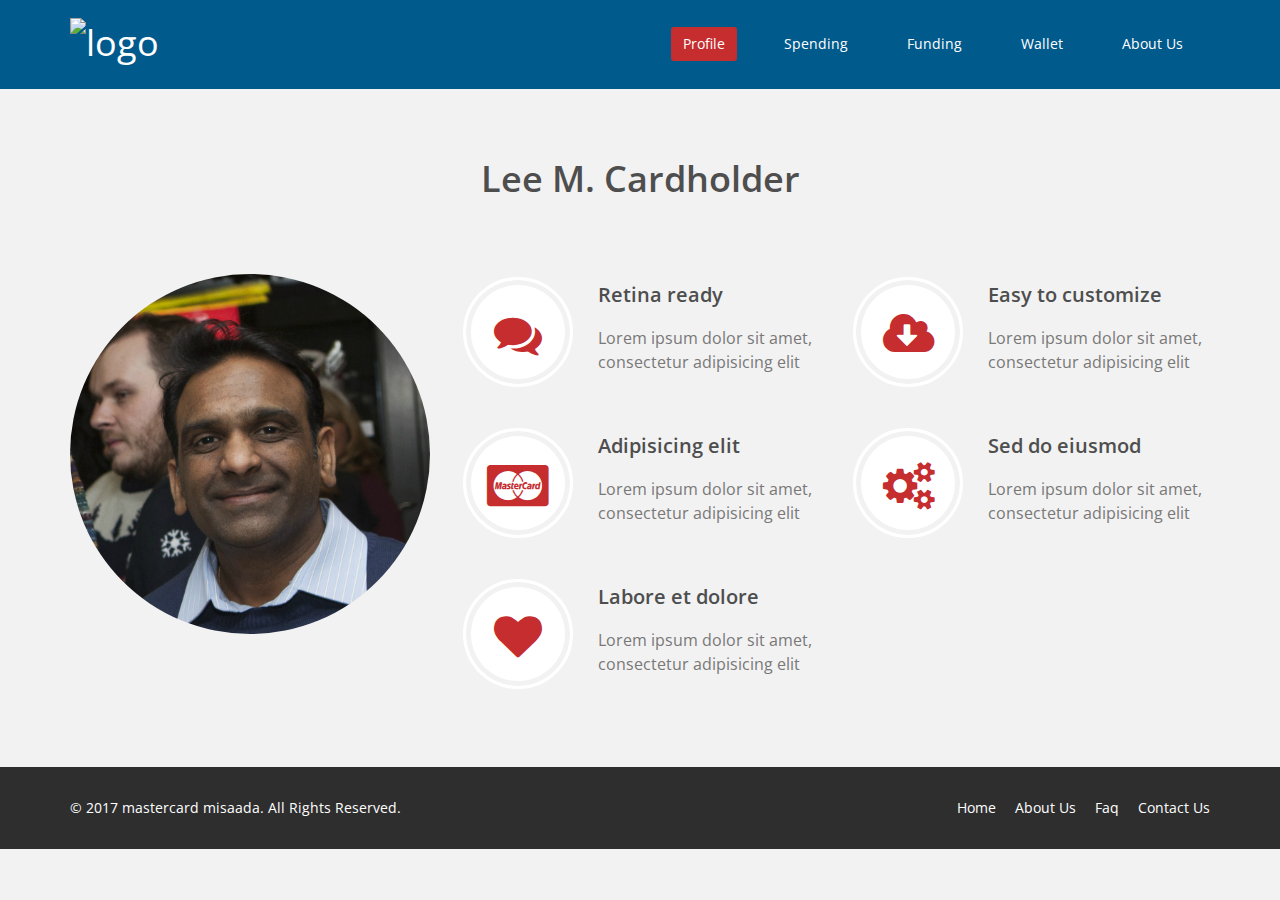
==== index.html @ 2e9e8d54 "first commit" ====
<!DOCTYPE html>
<html lang="en">
<head>
    <meta charset="utf-8">
    <meta name="viewport" content="width=device-width, initial-scale=1.0">
    <meta name="description" content="">
    <meta name="author" content="">
    <title>Home | misaada</title>
	
	<!-- core CSS -->
    <link href="css/bootstrap.min.css" rel="stylesheet">
    <link href="css/font-awesome.min.css" rel="stylesheet">
    <link href="css/animate.min.css" rel="stylesheet">
    <link href="css/prettyPhoto.css" rel="stylesheet">
    <link href="css/main.css" rel="stylesheet">
    <link href="css/responsive.css" rel="stylesheet">
    <!--[if lt IE 9]>
    <script src="js/html5shiv.js"></script>
    <script src="js/respond.min.js"></script>
    <![endif]-->       
    <link rel="shortcut icon" href="images/ico/favicon.ico">
    <link rel="apple-touch-icon-precomposed" sizes="144x144" href="images/ico/apple-touch-icon-144-precomposed.png">
    <link rel="apple-touch-icon-precomposed" sizes="114x114" href="images/ico/apple-touch-icon-114-precomposed.png">
    <link rel="apple-touch-icon-precomposed" sizes="72x72" href="images/ico/apple-touch-icon-72-precomposed.png">
    <link rel="apple-touch-icon-precomposed" href="images/ico/apple-touch-icon-57-precomposed.png">
</head><!--/head-->

<body class="homepage">

    <header id="header">
        <nav class="navbar navbar-inverse" role="banner">
            <div class="container">
                <div class="navbar-header">
                    <button type="button" class="navbar-toggle" data-toggle="collapse" data-target=".navbar-collapse">
                        <span class="sr-only">Toggle navigation</span>
                        <span class="icon-bar"></span>
                        <span class="icon-bar"></span>
                        <span class="icon-bar"></span>
                    </button>
                    <a class="navbar-brand" href="index.html"><img src="images/logo.png" alt="logo"></a>
                </div>
                
                <div class="collapse navbar-collapse navbar-right">
                    <ul class="nav navbar-nav">
                        <li class="active"><a href="index.html">Profile</a></li>
                        <li><a href="spending.html">Spending</a></li> 
                        <li><a href="funding.html">Funding</a></li>
                        <li><a href="wallet.html">Wallet</a></li>
                        <li><a href="about-us.html">About Us</a></li>                        
                    </ul>
                </div>
            </div><!--/.container-->
        </nav><!--/nav-->
    </header><!--/header-->


    <section id="feature" >
        <div class="container">
           <div class="center wow fadeInDown">
                <h2>Lee M. Cardholder</h2>
            </div>

            <div class="row">
                <div class="features">
                    <div class="col-md-4 col-sm-6 wow fadeInDown" data-wow-duration="1000ms" data-wow-delay="600ms">
                        <div class="feature-wrap">
                            <img class="img-responsive img-circle" src="images/profile.jpg" alt="">
                        </div>
                    </div><!--/.col-md-4-->

                    <div class="col-md-4 col-sm-6 wow fadeInDown" data-wow-duration="1000ms" data-wow-delay="600ms">
                        <div class="feature-wrap">
                            <i class="fa fa-comments"></i>
                            <h2>Retina ready</h2>
                            <h3>Lorem ipsum dolor sit amet, consectetur adipisicing elit</h3>
                        </div>
                    </div><!--/.col-md-4-->

                    <div class="col-md-4 col-sm-6 wow fadeInDown" data-wow-duration="1000ms" data-wow-delay="600ms">
                        <div class="feature-wrap">
                            <i class="fa fa-cloud-download"></i>
                            <h2>Easy to customize</h2>
                            <h3>Lorem ipsum dolor sit amet, consectetur adipisicing elit</h3>
                        </div>
                    </div><!--/.col-md-4-->
                
                    <div class="col-md-4 col-sm-6 wow fadeInDown" data-wow-duration="1000ms" data-wow-delay="600ms">
                        <div class="feature-wrap">
                            <i class="fa fa-cc-mastercard"></i>
                            <h2>Adipisicing elit</h2>
                            <h3>Lorem ipsum dolor sit amet, consectetur adipisicing elit</h3>
                        </div>
                    </div><!--/.col-md-4-->

                    <div class="col-md-4 col-sm-6 wow fadeInDown" data-wow-duration="1000ms" data-wow-delay="600ms">
                        <div class="feature-wrap">
                            <i class="fa fa-cogs"></i>
                            <h2>Sed do eiusmod</h2>
                            <h3>Lorem ipsum dolor sit amet, consectetur adipisicing elit</h3>
                        </div>
                    </div><!--/.col-md-4-->

                    <div class="col-md-4 col-sm-6 wow fadeInDown" data-wow-duration="1000ms" data-wow-delay="600ms">
                        <div class="feature-wrap">
                            <i class="fa fa-heart"></i>
                            <h2>Labore et dolore</h2>
                            <h3>Lorem ipsum dolor sit amet, consectetur adipisicing elit</h3>
                        </div>
                    </div><!--/.col-md-4-->
                </div><!--/.services-->
            </div><!--/.row-->    
        </div><!--/.container-->
    </section><!--/#feature-->


    <footer id="footer" class="midnight-blue">
        <div class="container">
            <div class="row">
                <div class="col-sm-6">
                    &copy; 2017 <a target="_blank" href="index.html" title="Free Twitter Bootstrap WordPress Themes and HTML templates">mastercard misaada</a>. All Rights Reserved.
                </div>
                <div class="col-sm-6">
                    <ul class="pull-right">
                        <li><a href="#">Home</a></li>
                        <li><a href="#">About Us</a></li>
                        <li><a href="#">Faq</a></li>
                        <li><a href="#">Contact Us</a></li>
                    </ul>
                </div>
            </div>
        </div>
    </footer><!--/#footer-->

    <script src="js/jquery.js"></script>
    <script src="js/bootstrap.min.js"></script>
    <script src="js/jquery.prettyPhoto.js"></script>
    <script src="js/jquery.isotope.min.js"></script>
    <script src="js/main.js"></script>
    <script src="js/wow.min.js"></script>
</body>
</html>
---- css/prettyPhoto.css ----
div.pp_default .pp_top,div.pp_default .pp_top .pp_middle,div.pp_default .pp_top .pp_left,div.pp_default .pp_top .pp_right,div.pp_default .pp_bottom,div.pp_default .pp_bottom .pp_left,div.pp_default .pp_bottom .pp_middle,div.pp_default .pp_bottom .pp_right{height:13px}
div.pp_default .pp_top .pp_left{background:url(../images/prettyPhoto/default/sprite.png) -78px -93px no-repeat}
div.pp_default .pp_top .pp_middle{background:url(../images/prettyPhoto/default/sprite_x.png) top left repeat-x}
div.pp_default .pp_top .pp_right{background:url(../images/prettyPhoto/default/sprite.png) -112px -93px no-repeat}
div.pp_default .pp_content .ppt{color:#f8f8f8}
div.pp_default .pp_content_container .pp_left{background:url(../images/prettyPhoto/default/sprite_y.png) -7px 0 repeat-y;padding-left:13px}
div.pp_default .pp_content_container .pp_right{background:url(../images/prettyPhoto/default/sprite_y.png) top right repeat-y;padding-right:13px}
div.pp_default .pp_next:hover{background:url(../images/prettyPhoto/default/sprite_next.png) center right no-repeat;cursor:pointer}
div.pp_default .pp_previous:hover{background:url(../images/prettyPhoto/default/sprite_prev.png) center left no-repeat;cursor:pointer}
div.pp_default .pp_expand{background:url(../images/prettyPhoto/default/sprite.png) 0 -29px no-repeat;cursor:pointer;width:28px;height:28px}
div.pp_default .pp_expand:hover{background:url(../images/prettyPhoto/default/sprite.png) 0 -56px no-repeat;cursor:pointer}
div.pp_default .pp_contract{background:url(../images/prettyPhoto/default/sprite.png) 0 -84px no-repeat;cursor:pointer;width:28px;height:28px}
div.pp_default .pp_contract:hover{background:url(../images/prettyPhoto/default/sprite.png) 0 -113px no-repeat;cursor:pointer}
div.pp_default .pp_close{width:30px;height:30px;background:url(../images/prettyPhoto/default/sprite.png) 2px 1px no-repeat;cursor:pointer}
div.pp_default .pp_gallery ul li a{background:url(../images/prettyPhoto/default/default_thumb.png) center center #f8f8f8;border:1px solid #aaa}
div.pp_default .pp_social{margin-top:7px}
div.pp_default .pp_gallery a.pp_arrow_previous,div.pp_default .pp_gallery a.pp_arrow_next{position:static;left:auto}
div.pp_default .pp_nav .pp_play,div.pp_default .pp_nav .pp_pause{background:url(../images/prettyPhoto/default/sprite.png) -51px 1px no-repeat;height:30px;width:30px}
div.pp_default .pp_nav .pp_pause{background-position:-51px -29px}
div.pp_default a.pp_arrow_previous,div.pp_default a.pp_arrow_next{background:url(../images/prettyPhoto/default/sprite.png) -31px -3px no-repeat;height:20px;width:20px;margin:4px 0 0}
div.pp_default a.pp_arrow_next{left:52px;background-position:-82px -3px}
div.pp_default .pp_content_container .pp_details{margin-top:5px}
div.pp_default .pp_nav{clear:none;height:30px;width:110px;position:relative}
div.pp_default .pp_nav .currentTextHolder{font-family:Georgia;font-style:italic;color:#999;font-size:11px;left:75px;line-height:25px;position:absolute;top:2px;margin:0;padding:0 0 0 10px}
div.pp_default .pp_close:hover,div.pp_default .pp_nav .pp_play:hover,div.pp_default .pp_nav .pp_pause:hover,div.pp_default .pp_arrow_next:hover,div.pp_default .pp_arrow_previous:hover{opacity:0.7}
div.pp_default .pp_description{font-size:11px;font-weight:700;line-height:14px;margin:5px 50px 5px 0}
div.pp_default .pp_bottom .pp_left{background:url(../images/prettyPhoto/default/sprite.png) -78px -127px no-repeat}
div.pp_default .pp_bottom .pp_middle{background:url(../images/prettyPhoto/default/sprite_x.png) bottom left repeat-x}
div.pp_default .pp_bottom .pp_right{background:url(../images/prettyPhoto/default/sprite.png) -112px -127px no-repeat}
div.pp_default .pp_loaderIcon{background:url(../images/prettyPhoto/default/loader.gif) center center no-repeat}
div.light_rounded .pp_top .pp_left{background:url(../images/prettyPhoto/light_rounded/sprite.png) -88px -53px no-repeat}
div.light_rounded .pp_top .pp_right{background:url(../images/prettyPhoto/light_rounded/sprite.png) -110px -53px no-repeat}
div.light_rounded .pp_next:hover{background:url(../images/prettyPhoto/light_rounded/btnNext.png) center right no-repeat;cursor:pointer}
div.light_rounded .pp_previous:hover{background:url(../images/prettyPhoto/light_rounded/btnPrevious.png) center left no-repeat;cursor:pointer}
div.light_rounded .pp_expand{background:url(../images/prettyPhoto/light_rounded/sprite.png) -31px -26px no-repeat;cursor:pointer}
div.light_rounded .pp_expand:hover{background:url(../images/prettyPhoto/light_rounded/sprite.png) -31px -47px no-repeat;cursor:pointer}
div.light_rounded .pp_contract{background:url(../images/prettyPhoto/light_rounded/sprite.png) 0 -26px no-repeat;cursor:pointer}
div.light_rounded .pp_contract:hover{background:url(../images/prettyPhoto/light_rounded/sprite.png) 0 -47px no-repeat;cursor:pointer}
div.light_rounded .pp_close{width:75px;height:22px;background:url(../images/prettyPhoto/light_rounded/sprite.png) -1px -1px no-repeat;cursor:pointer}
div.light_rounded .pp_nav .pp_play{background:url(../images/prettyPhoto/light_rounded/sprite.png) -1px -100px no-repeat;height:15px;width:14px}
div.light_rounded .pp_nav .pp_pause{background:url(../images/prettyPhoto/light_rounded/sprite.png) -24px -100px no-repeat;height:15px;width:14px}
div.light_rounded .pp_arrow_previous{background:url(../images/prettyPhoto/light_rounded/sprite.png) 0 -71px no-repeat}
div.light_rounded .pp_arrow_next{background:url(../images/prettyPhoto/light_rounded/sprite.png) -22px -71px no-repeat}
div.light_rounded .pp_bottom .pp_left{background:url(../images/prettyPhoto/light_rounded/sprite.png) -88px -80px no-repeat}
div.light_rounded .pp_bottom .pp_right{background:url(../images/prettyPhoto/light_rounded/sprite.png) -110px -80px no-repeat}
div.dark_rounded .pp_top .pp_left{background:url(../images/prettyPhoto/dark_rounded/sprite.png) -88px -53px no-repeat}
div.dark_rounded .pp_top .pp_right{background:url(../images/prettyPhoto/dark_rounded/sprite.png) -110px -53px no-repeat}
div.dark_rounded .pp_content_container .pp_left{background:url(../images/prettyPhoto/dark_rounded/contentPattern.png) top left repeat-y}
div.dark_rounded .pp_content_container .pp_right{background:url(../images/prettyPhoto/dark_rounded/contentPattern.png) top right repeat-y}
div.dark_rounded .pp_next:hover{background:url(../images/prettyPhoto/dark_rounded/btnNext.png) center right no-repeat;cursor:pointer}
div.dark_rounded .pp_previous:hover{background:url(../images/prettyPhoto/dark_rounded/btnPrevious.png) center left no-repeat;cursor:pointer}
div.dark_rounded .pp_expand{background:url(../images/prettyPhoto/dark_rounded/sprite.png) -31px -26px no-repeat;cursor:pointer}
div.dark_rounded .pp_expand:hover{background:url(../images/prettyPhoto/dark_rounded/sprite.png) -31px -47px no-repeat;cursor:pointer}
div.dark_rounded .pp_contract{background:url(../images/prettyPhoto/dark_rounded/sprite.png) 0 -26px no-repeat;cursor:pointer}
div.dark_rounded .pp_contract:hover{background:url(../images/prettyPhoto/dark_rounded/sprite.png) 0 -47px no-repeat;cursor:pointer}
div.dark_rounded .pp_close{width:75px;height:22px;background:url(../images/prettyPhoto/dark_rounded/sprite.png) -1px -1px no-repeat;cursor:pointer}
div.dark_rounded .pp_description{margin-right:85px;color:#fff}
div.dark_rounded .pp_nav .pp_play{background:url(../images/prettyPhoto/dark_rounded/sprite.png) -1px -100px no-repeat;height:15px;width:14px}
div.dark_rounded .pp_nav .pp_pause{background:url(../images/prettyPhoto/dark_rounded/sprite.png) -24px -100px no-repeat;height:15px;width:14px}
div.dark_rounded .pp_arrow_previous{background:url(../images/prettyPhoto/dark_rounded/sprite.png) 0 -71px no-repeat}
div.dark_rounded .pp_arrow_next{background:url(../images/prettyPhoto/dark_rounded/sprite.png) -22px -71px no-repeat}
div.dark_rounded .pp_bottom .pp_left{background:url(../images/prettyPhoto/dark_rounded/sprite.png) -88px -80px no-repeat}
div.dark_rounded .pp_bottom .pp_right{background:url(../images/prettyPhoto/dark_rounded/sprite.png) -110px -80px no-repeat}
div.dark_rounded .pp_loaderIcon{background:url(../images/prettyPhoto/dark_rounded/loader.gif) center center no-repeat}
div.dark_square .pp_left,div.dark_square .pp_middle,div.dark_square .pp_right,div.dark_square .pp_content{background:#000}
div.dark_square .pp_description{color:#fff;margin:0 85px 0 0}
div.dark_square .pp_loaderIcon{background:url(../images/prettyPhoto/dark_square/loader.gif) center center no-repeat}
div.dark_square .pp_expand{background:url(../images/prettyPhoto/dark_square/sprite.png) -31px -26px no-repeat;cursor:pointer}
div.dark_square .pp_expand:hover{background:url(../images/prettyPhoto/dark_square/sprite.png) -31px -47px no-repeat;cursor:pointer}
div.dark_square .pp_contract{background:url(../images/prettyPhoto/dark_square/sprite.png) 0 -26px no-repeat;cursor:pointer}
div.dark_square .pp_contract:hover{background:url(../images/prettyPhoto/dark_square/sprite.png) 0 -47px no-repeat;cursor:pointer}
div.dark_square .pp_close{width:75px;height:22px;background:url(../images/prettyPhoto/dark_square/sprite.png) -1px -1px no-repeat;cursor:pointer}
div.dark_square .pp_nav{clear:none}
div.dark_square .pp_nav .pp_play{background:url(../images/prettyPhoto/dark_square/sprite.png) -1px -100px no-repeat;height:15px;width:14px}
div.dark_square .pp_nav .pp_pause{background:url(../images/prettyPhoto/dark_square/sprite.png) -24px -100px no-repeat;height:15px;width:14px}
div.dark_square .pp_arrow_previous{background:url(../images/prettyPhoto/dark_square/sprite.png) 0 -71px no-repeat}
div.dark_square .pp_arrow_next{background:url(../images/prettyPhoto/dark_square/sprite.png) -22px -71px no-repeat}
div.dark_square .pp_next:hover{background:url(../images/prettyPhoto/dark_square/btnNext.png) center right no-repeat;cursor:pointer}
div.dark_square .pp_previous:hover{background:url(../images/prettyPhoto/dark_square/btnPrevious.png) center left no-repeat;cursor:pointer}
div.light_square .pp_expand{background:url(../images/prettyPhoto/light_square/sprite.png) -31px -26px no-repeat;cursor:pointer}
div.light_square .pp_expand:hover{background:url(../images/prettyPhoto/light_square/sprite.png) -31px -47px no-repeat;cursor:pointer}
div.light_square .pp_contract{background:url(../images/prettyPhoto/light_square/sprite.png) 0 -26px no-repeat;cursor:pointer}
div.light_square .pp_contract:hover{background:url(../images/prettyPhoto/light_square/sprite.png) 0 -47px no-repeat;cursor:pointer}
div.light_square .pp_close{width:75px;height:22px;background:url(../images/prettyPhoto/light_square/sprite.png) -1px -1px no-repeat;cursor:pointer}
div.light_square .pp_nav .pp_play{background:url(../images/prettyPhoto/light_square/sprite.png) -1px -100px no-repeat;height:15px;width:14px}
div.light_square .pp_nav .pp_pause{background:url(../images/prettyPhoto/light_square/sprite.png) -24px -100px no-repeat;height:15px;width:14px}
div.light_square .pp_arrow_previous{background:url(../images/prettyPhoto/light_square/sprite.png) 0 -71px no-repeat}
div.light_square .pp_arrow_next{background:url(../images/prettyPhoto/light_square/sprite.png) -22px -71px no-repeat}
div.light_square .pp_next:hover{background:url(../images/prettyPhoto/light_square/btnNext.png) center right no-repeat;cursor:pointer}
div.light_square .pp_previous:hover{background:url(../images/prettyPhoto/light_square/btnPrevious.png) center left no-repeat;cursor:pointer}
div.facebook .pp_top .pp_left{background:url(../images/prettyPhoto/facebook/sprite.png) -88px -53px no-repeat}
div.facebook .pp_top .pp_middle{background:url(../images/prettyPhoto/facebook/contentPatternTop.png) top left repeat-x}
div.facebook .pp_top .pp_right{background:url(../images/prettyPhoto/facebook/sprite.png) -110px -53px no-repeat}
div.facebook .pp_content_container .pp_left{background:url(../images/prettyPhoto/facebook/contentPatternLeft.png) top left repeat-y}
div.facebook .pp_content_container .pp_right{background:url(../images/prettyPhoto/facebook/contentPatternRight.png) top right repeat-y}
div.facebook .pp_expand{background:url(../images/prettyPhoto/facebook/sprite.png) -31px -26px no-repeat;cursor:pointer}
div.facebook .pp_expand:hover{background:url(../images/prettyPhoto/facebook/sprite.png) -31px -47px no-repeat;cursor:pointer}
div.facebook .pp_contract{background:url(../images/prettyPhoto/facebook/sprite.png) 0 -26px no-repeat;cursor:pointer}
div.facebook .pp_contract:hover{background:url(../images/prettyPhoto/facebook/sprite.png) 0 -47px no-repeat;cursor:pointer}
div.facebook .pp_close{width:22px;height:22px;background:url(../images/prettyPhoto/facebook/sprite.png) -1px -1px no-repeat;cursor:pointer}
div.facebook .pp_description{margin:0 37px 0 0}
div.facebook .pp_loaderIcon{background:url(../images/prettyPhoto/facebook/loader.gif) center center no-repeat}
div.facebook .pp_arrow_previous{background:url(../images/prettyPhoto/facebook/sprite.png) 0 -71px no-repeat;height:22px;margin-top:0;width:22px}
div.facebook .pp_arrow_previous.disabled{background-position:0 -96px;cursor:default}
div.facebook .pp_arrow_next{background:url(../images/prettyPhoto/facebook/sprite.png) -32px -71px no-repeat;height:22px;margin-top:0;width:22px}
div.facebook .pp_arrow_next.disabled{background-position:-32px -96px;cursor:default}
div.facebook .pp_nav{margin-top:0}
div.facebook .pp_nav p{font-size:15px;padding:0 3px 0 4px}
div.facebook .pp_nav .pp_play{background:url(../images/prettyPhoto/facebook/sprite.png) -1px -123px no-repeat;height:22px;width:22px}
div.facebook .pp_nav .pp_pause{background:url(../images/prettyPhoto/facebook/sprite.png) -32px -123px no-repeat;height:22px;width:22px}
div.facebook .pp_next:hover{background:url(../images/prettyPhoto/facebook/btnNext.png) center right no-repeat;cursor:pointer}
div.facebook .pp_previous:hover{background:url(../images/prettyPhoto/facebook/btnPrevious.png) center left no-repeat;cursor:pointer}
div.facebook .pp_bottom .pp_left{background:url(../images/prettyPhoto/facebook/sprite.png) -88px -80px no-repeat}
div.facebook .pp_bottom .pp_middle{background:url(../images/prettyPhoto/facebook/contentPatternBottom.png) top left repeat-x}
div.facebook .pp_bottom .pp_right{background:url(../images/prettyPhoto/facebook/sprite.png) -110px -80px no-repeat}
div.pp_pic_holder a:focus{outline:none}
div.pp_overlay{background:#000;display:none;left:0;position:absolute;top:0;width:100%;z-index:9500}
div.pp_pic_holder{display:none;position:absolute;width:100px;z-index:10000}
.pp_content{height:40px;min-width:40px}
* html .pp_content{width:40px}
.pp_content_container{position:relative;text-align:left;width:100%}
.pp_content_container .pp_left{padding-left:20px}
.pp_content_container .pp_right{padding-right:20px}
.pp_content_container .pp_details{float:left;margin:10px 0 2px}
.pp_description{display:none;margin:0}
.pp_social{float:left;margin:0}
.pp_social .facebook{float:left;margin-left:5px;width:55px;overflow:hidden}
.pp_social .twitter{float:left}
.pp_nav{clear:right;float:left;margin:3px 10px 0 0}
.pp_nav p{float:left;white-space:nowrap;margin:2px 4px}
.pp_nav .pp_play,.pp_nav .pp_pause{float:left;margin-right:4px;text-indent:-10000px}
a.pp_arrow_previous,a.pp_arrow_next{display:block;float:left;height:15px;margin-top:3px;overflow:hidden;text-indent:-10000px;width:14px}
.pp_hoverContainer{position:absolute;top:0;width:100%;z-index:2000}
.pp_gallery{display:none;left:50%;margin-top:-50px;position:absolute;z-index:10000}
.pp_gallery div{float:left;overflow:hidden;position:relative}
.pp_gallery ul{float:left;height:35px;position:relative;white-space:nowrap;margin:0 0 0 5px;padding:0}
.pp_gallery ul a{border:1px rgba(0,0,0,0.5) solid;display:block;float:left;height:33px;overflow:hidden}
.pp_gallery ul a img{border:0}
.pp_gallery li{display:block;float:left;margin:0 5px 0 0;padding:0}
.pp_gallery li.default a{background:url(../images/prettyPhoto/facebook/default_thumbnail.gif) 0 0 no-repeat;display:block;height:33px;width:50px}
.pp_gallery .pp_arrow_previous,.pp_gallery .pp_arrow_next{margin-top:7px!important}
a.pp_next{background:url(../images/prettyPhoto/light_rounded/btnNext.png) 10000px 10000px no-repeat;display:block;float:right;height:100%;text-indent:-10000px;width:49%}
a.pp_previous{background:url(../images/prettyPhoto/light_rounded/btnNext.png) 10000px 10000px no-repeat;display:block;float:left;height:100%;text-indent:-10000px;width:49%}
a.pp_expand,a.pp_contract{cursor:pointer;display:none;height:20px;position:absolute;right:30px;text-indent:-10000px;top:10px;width:20px;z-index:20000}
a.pp_close{position:absolute;right:0;top:0;display:block;line-height:22px;text-indent:-10000px}
.pp_loaderIcon{display:block;height:24px;left:50%;position:absolute;top:50%;width:24px;margin:-12px 0 0 -12px}
#pp_full_res{line-height:1!important}
#pp_full_res .pp_inline{text-align:left}
#pp_full_res .pp_inline p{margin:0 0 15px}
div.ppt{color:#fff;display:none;font-size:17px;z-index:9999;margin:0 0 5px 15px}
div.pp_default .pp_content,div.light_rounded .pp_content{background-color:#fff}
div.pp_default #pp_full_res .pp_inline,div.light_rounded .pp_content .ppt,div.light_rounded #pp_full_res .pp_inline,div.light_square .pp_content .ppt,div.light_square #pp_full_res .pp_inline,div.facebook .pp_content .ppt,div.facebook #pp_full_res .pp_inline{color:#000}
div.pp_default .pp_gallery ul li a:hover,div.pp_default .pp_gallery ul li.selected a,.pp_gallery ul a:hover,.pp_gallery li.selected a{border-color:#fff}
div.pp_default .pp_details,div.light_rounded .pp_details,div.dark_rounded .pp_details,div.dark_square .pp_details,div.light_square .pp_details,div.facebook .pp_details{position:relative}
div.light_rounded .pp_top .pp_middle,div.light_rounded .pp_content_container .pp_left,div.light_rounded .pp_content_container .pp_right,div.light_rounded .pp_bottom .pp_middle,div.light_square .pp_left,div.light_square .pp_middle,div.light_square .pp_right,div.light_square .pp_content,div.facebook .pp_content{background:#fff}
div.light_rounded .pp_description,div.light_square .pp_description{margin-right:85px}
div.light_rounded .pp_gallery a.pp_arrow_previous,div.light_rounded .pp_gallery a.pp_arrow_next,div.dark_rounded .pp_gallery a.pp_arrow_previous,div.dark_rounded .pp_gallery a.pp_arrow_next,div.dark_square .pp_gallery a.pp_arrow_previous,div.dark_square .pp_gallery a.pp_arrow_next,div.light_square .pp_gallery a.pp_arrow_previous,div.light_square .pp_gallery a.pp_arrow_next{margin-top:12px!important}
div.light_rounded .pp_arrow_previous.disabled,div.dark_rounded .pp_arrow_previous.disabled,div.dark_square .pp_arrow_previous.disabled,div.light_square .pp_arrow_previous.disabled{background-position:0 -87px;cursor:default}
div.light_rounded .pp_arrow_next.disabled,div.dark_rounded .pp_arrow_next.disabled,div.dark_square .pp_arrow_next.disabled,div.light_square .pp_arrow_next.disabled{background-position:-22px -87px;cursor:default}
div.light_rounded .pp_loaderIcon,div.light_square .pp_loaderIcon{background:url(../images/prettyPhoto/light_rounded/loader.gif) center center no-repeat}
div.dark_rounded .pp_top .pp_middle,div.dark_rounded .pp_content,div.dark_rounded .pp_bottom .pp_middle{background:url(../images/prettyPhoto/dark_rounded/contentPattern.png) top left repeat}
div.dark_rounded .currentTextHolder,div.dark_square .currentTextHolder{color:#c4c4c4}
div.dark_rounded #pp_full_res .pp_inline,div.dark_square #pp_full_res .pp_inline{color:#fff}
.pp_top,.pp_bottom{height:20px;position:relative}
* html .pp_top,* html .pp_bottom{padding:0 20px}
.pp_top .pp_left,.pp_bottom .pp_left{height:20px;left:0;position:absolute;width:20px}
.pp_top .pp_middle,.pp_bottom .pp_middle{height:20px;left:20px;position:absolute;right:20px}
* html .pp_top .pp_middle,* html .pp_bottom .pp_middle{left:0;position:static}
.pp_top .pp_right,.pp_bottom .pp_right{height:20px;left:auto;position:absolute;right:0;top:0;width:20px}
.pp_fade,.pp_gallery li.default a img{display:none}
---- css/main.css ----
@import url(http://fonts.googleapis.com/css?family=Open+Sans:300italic,400italic,600italic,700italic,800italic,400,600,700,300,800);


/*************************
*******Typography******
**************************/

body {
  background: #f2f2f2;
  font-family: 'Open Sans', sans-serif;
  color:#4e4e4e;
  line-height: 22px;
}

h1,
h2,
h3,
h4,
h5,
h6 {
  font-weight: 600; 
  font-family: 'Open Sans', sans-serif;
  color:#4e4e4e;
}

h1{
  font-size: 36px;
  color:#fff;
}

h2{
  font-size: 20px;
}

h3{
  font-size: 16px;
  color: #787878;
  font-weight: 400;
  line-height: 24px;
}

h4{
  font-size: 16px;
}

a {
  color: #c52d2f;
  -webkit-transition: color 300ms, background-color 300ms;
  -moz-transition: color 300ms, background-color 300ms;
  -o-transition:  color 300ms, background-color 300ms;
  transition:  color 300ms, background-color 300ms;
}

.list-group-item.danger
{
  color: #A94442;
  background-color: #F2DEDE;
  border-color: #f2f2f2;
}

.list-group-item.sucess
{
  color: #000;
  background-color: #f2f2f2;
  border-color: #f2f2f2;
}
.sucess, tr.sucess.odd
{
  color: #000;
  background-color: #fff;
}
.danger, tr.danger.odd
{
  color: #000;
  background-color: #F2DEDE;
}

a:hover, a:focus {
  color: #d43133;
}

hr {
  border-top: 1px solid #e5e5e5;
  border-bottom: 1px solid #fff;
}


.btn-primary {
  padding: 8px 20px;
  background: #c52d2f;
  color: #fff;
  border-radius: 4px;
  border:none;
  margin-top: 10px;
}


.btn-primary:hover, 
.btn-primary:focus{
  background: #c52d2f;
  outline: none;
  box-shadow: none;
} 

.btn-transparent {
  border: 3px solid #fff;
  background: transparent;
  color: #fff;
}

.btn-transparent:hover {
  border-color: rgba(255, 255, 255, 0.5);
}

a:hover,
a:focus {
  color: #111;
  text-decoration: none;
  outline: none;
}

.dropdown-menu {
  margin-top: -1px;
  min-width: 180px;
}

.center h2{
  font-size: 36px;
  margin-top: 0;
  margin-bottom: 20px;
}

.media>.pull-left{
  margin-right: 20px;
}

.media>.pull-right{
  margin-left: 20px;
}

body > section {
  padding: 70px 0;
}

.center {
  text-align: center;
  padding-bottom: 55px;
}

.scaleIn {
  -webkit-animation-name: scaleIn;
  animation-name: scaleIn;
}

.lead{
  font-size: 16px;
  line-height: 24px;
  font-weight: 400;
}

.transparent-bg {
  background-color: transparent !important;
  margin-bottom: 0;
}

@-webkit-keyframes scaleIn {
  0% {
    opacity: 0;
    -webkit-transform: scale(0);
    transform: scale(0);
  }

  100% {
    opacity: 1;
    -webkit-transform: scale(1);
    transform: scale(1);
  }
}

@keyframes scaleIn {
  0% {
    opacity: 0;
    -webkit-transform: scale(0);
    -ms-transform: scale(0);
    transform: scale(0);
  }

  100% {
    opacity: 1;
    -webkit-transform: scale(1);
    -ms-transform: scale(1);
    transform: scale(1);
  }
}


/*************************
*******Header******
**************************/

#header .search{
  display: inline-block;
}

.navbar>.container .navbar-brand{
  margin-left: 0;
}

.top-bar {
  padding: 10px 0;
  background: #003653;
  border-bottom: 1px solid #222;
  line-height: 28px;
}

.top-number{
  color: #fff;
}

.top-number p{
  margin: 0
}

.social{
  text-align: right;
}

.social-share{
 display: inline-block;
 list-style: none;
 padding: 0;
 margin: 0;
}

ul.social-share li {
  display: inline-block;
}

ul.social-share li a {
  display: inline-block;
  color: #fff;
  background: #404040;
  width: 25px;
  height: 25px;
  line-height: 25px;
  text-align: center;
  border-radius: 2px;
}

ul.social-share li a:hover {
  background: #c52d2f;
  color: #fff;
}

.search i {
  color: #fff;
}

input.search-form{
  background: transparent;
  border: 0 none;
  width: 60px;
  padding: 0 10px;
  color: #FFF;
  -webkit-transition: all 400ms;
  -moz-transition: all 400ms;
  -ms-transition: all 400ms;
  -o-transition: all 400ms;
  transition: all 400ms;
}

input.search-form::-webkit-input-placeholder{
  color: transparent;
}

input.search-form:hover::-webkit-input-placeholder {
  color: #fff;
}

input.search-form:hover {
  width: 180px;
}

.navbar-brand {
  padding: 0;
  margin:0;
}

.navbar {
  border-radius: 0;
  margin-bottom: 0;
  background: #005A8B;
  padding: 15px 0;
  padding-bottom: 0;
}

 .navbar-nav{
  margin-top: 12px;
 }

.navbar-nav>li{
  margin-left: 35px;
  padding-bottom: 28px;
}

.navbar-inverse .navbar-nav > li > a {
  padding: 5px 12px;
  margin: 0;
  border-radius: 3px;
  color: #fff;
  line-height: 24px;
  display: inline-block;
}

.navbar-inverse .navbar-nav > li > a:hover{
	background-color: #c52d2f;
  color: #fff;
}

.navbar-inverse {
  border: none;
}

.navbar-inverse .navbar-brand {
  font-size: 36px;
  line-height: 50px;
  color: #fff;
}

.navbar-inverse .navbar-nav > .active > a,
.navbar-inverse .navbar-nav > .active > a:hover,
.navbar-inverse .navbar-nav > .active > a:focus,
.navbar-inverse .navbar-nav > .open > a,
.navbar-inverse .navbar-nav > .open > a:hover,
.navbar-inverse .navbar-nav > .open > a:focus {
  background-color: #c52d2f;
  color: #fff;
}

.navbar-inverse .navbar-nav .dropdown-menu {
  background-color: rgba(0,0,0,.85);
  -webkit-box-shadow: 0 3px 8px rgba(0, 0, 0, 0.125);
  -moz-box-shadow: 0 3px 8px rgba(0, 0, 0, 0.125);
  box-shadow: 0 3px 8px rgba(0, 0, 0, 0.125);
  border: 0;
  padding: 0;
  margin-top: 0;
  border-top: 0;
  border-radius: 0;
  left: 0;
}

.navbar-inverse .navbar-nav .dropdown-menu:before{
  position: absolute;
  top:0;
}

.navbar-inverse .navbar-nav .dropdown-menu > li > a {
  padding: 8px 15px;
  color: #fff;
}

.navbar-inverse .navbar-nav .dropdown-menu > li:hover > a,
.navbar-inverse .navbar-nav .dropdown-menu > li:focus > a,
.navbar-inverse .navbar-nav .dropdown-menu > li.active > a {
  background-color: #c52d2f;
  color: #fff;
}

.navbar-inverse .navbar-nav .dropdown-menu > li:last-child > a {
  border-radius: 0 0 3px 3px;
}

.navbar-inverse .navbar-nav .dropdown-menu > li.divider {
  background-color: transparent;
}

.navbar-inverse .navbar-collapse,
.navbar-inverse .navbar-form {
  border-top: 0;
  padding-bottom: 0;
}


/*************************
*******Home Page******
**************************/


#main-slider {
  position: relative;
}

.no-margin {
  margin: 0;
  padding: 0;
}

#main-slider .carousel .carousel-content {
  margin-top: 150px;
}

#main-slider .carousel .slide-margin{
  margin-top: 140px;
}

#main-slider .carousel h2 {
  color: #fff;
}

#main-slider .carousel .btn-slide {
  padding: 8px 20px;
  background: #c52d2f;
  color: #fff;
  border-radius: 4px;
  margin-top: 25px;
  display: inline-block;
}

#main-slider .carousel .slider-img{
  text-align: right;
  position: absolute;
}


#main-slider .carousel .item {
  background-position: 50%;
  background-repeat: no-repeat;
  background-size: cover;
  left: 0 !important;
  opacity: 0;
  top: 0;
  position: absolute;
  width: 100%;
  display: block !important;
  height: 730px;
  -webkit-transition: opacity ease-in-out 500ms;
  -moz-transition: opacity ease-in-out 500ms;
  -o-transition: opacity ease-in-out 500ms;
  transition: opacity ease-in-out 500ms;
}

#main-slider .carousel .item:first-child {
  top: auto;
  position: relative;
}

#main-slider .carousel .item.active {
  opacity: 1;
  -webkit-transition: opacity ease-in-out 500ms;
  -moz-transition: opacity ease-in-out 500ms;
  -o-transition: opacity ease-in-out 500ms;
  transition: opacity ease-in-out 500ms;
  z-index: 1;
}

#main-slider .prev,
#main-slider .next {
  position: absolute;
  top: 50%;
  background-color: #c52d2f;
  color: #fff;
  display: inline-block;
  margin-top: -25px;
  height: 40px;
  line-height: 40px;
  width: 40px;
  line-height: 40px;
  text-align: center;
  border-radius: 4px;
  z-index: 5;
}

#main-slider .prev:hover,
#main-slider .next:hover {
  background-color: #000;
}

#main-slider .prev {
  left: 10px;
}

#main-slider .next {
  right: 10px;
}

#main-slider .carousel-indicators li {
  width: 20px;
  height: 20px;
  background-color: #fff;
  margin: 0 15px 0 0;
  position: relative;
}

#main-slider .carousel-indicators li:after {
  position: absolute;
  content: "";
  width: 24px;
  height: 24px;
  border-radius: 100%;
  background: rgba(0, 0, 0, 0);
  border: 1px solid #FFF;
  left: -3px;
  top: -3px;
}

#main-slider .carousel-indicators .active{
  width: 20px;
  height: 20px;
  background-color: #c52d2f;
   margin: 0 15px 0 0;
   border: 1px solid #c52d2f;
   position: relative;
}

#main-slider .carousel-indicators .active:after {
  position: absolute;
  content: "";
  width: 24px;
  height: 24px;
  border-radius: 100%;
  background: #c52d2f;
  border: 1px solid #c52d2f;
  left: -3px;
  top: -3px;
}

#main-slider .active .animation.animated-item-1 {
  -webkit-animation: fadeInUp 300ms linear 300ms both;
  -moz-animation: fadeInUp 300ms linear 300ms both;
  -o-animation: fadeInUp 300ms linear 300ms both;
  -ms-animation: fadeInUp 300ms linear 300ms both;
  animation: fadeInUp 300ms linear 300ms both;
}

#main-slider .active .animation.animated-item-2 {
  -webkit-animation: fadeInUp 300ms linear 600ms both;
  -moz-animation: fadeInUp 300ms linear 600ms both;
  -o-animation: fadeInUp 300ms linear 600ms both;
  -ms-animation: fadeInUp 300ms linear 600ms both;
  animation: fadeInUp 300ms linear 600ms both;
}

#main-slider .active .animation.animated-item-3 {
  -webkit-animation: fadeInUp 300ms linear 900ms both;
  -moz-animation: fadeInUp 300ms linear 900ms both;
  -o-animation: fadeInUp 300ms linear 900ms both;
  -ms-animation: fadeInUp 300ms linear 900ms both;
  animation: fadeInUp 300ms linear 900ms both;
}

#main-slider .active .animation.animated-item-4 {
  -webkit-animation: fadeInUp 300ms linear 1200ms both;
  -moz-animation: fadeInUp 300ms linear 1200ms both;
  -o-animation: fadeInUp 300ms linear 1200ms both;
  -ms-animation: fadeInUp 300ms linear 1200ms both;
  animation: fadeInUp 300ms linear 1200ms both;
}

#feature {
  background: #f2f2f2;
  padding-bottom: 40px;
}

.features{
  padding: 0;
}

.feature-wrap {
  margin-bottom: 35px;
  overflow: hidden;
}

.feature-wrap h2{
  margin-top: 10px;
}

.feature-wrap .pull-left {
  margin-right: 25px;
}

.feature-wrap i{
  font-size: 48px;
  height: 110px;
  width: 110px;
  margin: 3px;
  border-radius: 100%;
  line-height: 110px;
  text-align:center;
  background: #ffffff;
  color: #c52d2f;
  border: 3px solid #ffffff;
  box-shadow: inset 0 0 0 5px #f2f2f2;
  -webkit-box-shadow: inset 0 0 0 5px #f2f2f2;
  -webkit-transition: 500ms;
  -moz-transition: 500ms;
  -o-transition: 500ms;
  transition: 500ms;
  float: left;
  margin-right: 25px;
}

.feature-wrap i:hover {
  background: #c52d2f;
  color: #fff;
  box-shadow: inset 0 0 0 5px #c52d2f;
  -webkit-box-shadow: inset 0 0 0 5px #c52d2f;
  border: 3px solid #c52d2f;
}

#recent-works .col-xs-12.col-sm-4.col-md-3{
  padding: 0;
}

#recent-works{
    padding-bottom: 70px;
}

.recent-work-wrap {
  position: relative;
}

.recent-work-wrap img{
  width: 100%;
}

.recent-work-wrap .recent-work-inner{
  top: 0;
  background: transparent;
  opacity: .8;
  width: 100%;
  border-radius: 0;
  margin-bottom: 0;
}

.recent-work-wrap .recent-work-inner h3{
  margin: 10px 0;
}

.recent-work-wrap .recent-work-inner h3 a{
  font-size: 24px;
  color: #fff;
}

.recent-work-wrap .overlay {
  position: absolute;
  top: 0;
  left: 0;
  width: 100%;
  height: 100%;
  opacity: 0;
  border-radius: 0;
  background: #c52d2f;
  color: #fff;
  vertical-align: middle;
  -webkit-transition: opacity 500ms;
  -moz-transition: opacity 500ms;
  -o-transition: opacity 500ms;
  transition: opacity 500ms;  
  padding: 30px;
}

.recent-work-wrap .overlay .preview {
  bottom: 0;
  display: inline-block;
  height: 35px;
  line-height: 35px;
  border-radius: 0;
  background: transparent;
  text-align: center;
  color: #fff;
}

.recent-work-wrap:hover .overlay {
  opacity: 1;
}

#services {
  background: #000 url(../images/services/bg_services.png);
  background-size: cover;
}

#services .lead,
#services h2{
  color: #fff;
}

.services-wrap {
  padding: 40px 30px;
  background: #fff;
  border-radius: 4px;
  margin: 0 0 40px;
}

.services-wrap h3 {
  font-size: 20px;
  margin: 10px 0;
}

.services-wrap .pull-left {
  margin-right: 20px;
}

#middle {
  background: #f2f2f2;
}

.skill h2{
  margin-bottom: 25px;
}

.progress-wrap{
  position: relative;
}

.progress .color1,
.progress .color1 .bar-width{
  background: #2d7da4;
}

.progress .color2,
.progress .color2 .bar-width{
  background: #6aa42f;
}

.progress .color3,
.progress .color3 .bar-width{
  background: #ffcc33;
}

.progress .color4,
.progress .color4 .bar-width{
  background: #db3615;
}

.progress .newcolor1,
.progress .newcolor1 .bar-width{
  background: rgb(124, 181, 236);
}

.progress .newcolor2,
.progress .newcolor2 .bar-width{
  background: rgb(67, 67, 72);
}

.progress .newcolor3,
.progress .newcolor3 .bar-width{
  background: rgb(144, 237, 125);
}

.progress .newcolor4,
.progress .newcolor4 .bar-width{
  background: rgb(247, 163, 92);
}

.progress .newcolor5,
.progress .newcolor5 .bar-width{
  background: rgb(204, 0, 102);
}

.progress .newcolor6,
.progress .newcolor6 .bar-width{
  background: rgb(0, 204, 0);
}

.progress, 
.progress-bar {
  height: 15px;
  line-height: 15px;
  background: #f2f2f2;
  -webkit-box-shadow: none;
  -moz-box-shadow: none;
  box-shadow: none;
  border-radius: 0;
  overflow: visible;
  text-align: right;
}

.progress{
  position: relative;
}

.progress .bar-width{
  position: absolute;
  width: 60px;
  height: 20px;
  line-height: 20px;
  text-align: center;
  font-size: 12px;
  font-weight: 700;
  top: -30px;
  border-radius: 2px;
  margin-left: -50px;
}

.progress span{
  position: relative;
}

.progress span:before{
  content: " ";
  position: absolute;
  width: auto;
  height: auto;
  border-width: 8px 5px;
  border-style: solid;
  bottom: -15px;
  right: 8px;
}

.progress .color1 span:before{
  border-color: #2d7da4 transparent transparent transparent;
}

.progress .color2 span:before{
  border-color: #6aa42f transparent transparent transparent;
}

.progress .color3 span:before{
  border-color: #ffcc33 transparent transparent transparent;
}

.progress .color4 span:before{
  border-color: #db3615 transparent transparent transparent;
}

.progress .newcolor1 span:before{
  border-color: rgb(124, 181, 236) transparent transparent transparent;
}

.progress .newcolor2 span:before{
  border-color: rgb(67, 67, 72) transparent transparent transparent;
}

.progress .newcolor3 span:before{
  border-color: rgb(144, 237, 125) transparent transparent transparent;
}

.progress .newcolor4 span:before{
  border-color: rgb(247, 163, 92) transparent transparent transparent;
}

.progress .newcolor5 span:before{
  border-color: rgb(204, 0, 102) transparent transparent transparent;
}

.progress .newcolor6 span:before{
  border-color: rgb(0, 204, 0) transparent transparent transparent;
}


.accordion h2{
  margin-bottom: 25px;
}

.panel-default{
  border-color: transparent;
}

.panel-default>.panel-heading,
.panel{
  background-color: #e6e6e6; 
  border:0 none;
  box-shadow:none;
}

.panel-default>.panel-heading+.panel-collapse .panel-body{
  background: #fff;
  color: #858586;
}

.panel-body{
  padding: 20px 20px 10px;
}

.panel-group .panel+.panel{
  margin-top: 0;
  border-top: 1px solid #d9d9d9;
}

.panel-group .panel{
  border-radius: 0;
}

.panel-heading{
  border-radius: 0;
}

.panel-title>a{
  color: #4e4e4e;
}

.accordion-inner img{
  border-radius: 4px;
}

.accordion-inner h4{
  margin-top: 0;
}

.panel-heading.active{
  background: #1f1f20;
}

.panel-heading.active .panel-title>a{
  color:#fff;
}

a.accordion-toggle  i{
  width: 45px;
  line-height: 44px;
  font-size: 20px;
  margin-top: -10px;
  text-align: center;
  margin-right: -15px;
  background: #c9c9c9;
}

.panel-heading.active a.accordion-toggle i{
  background: #c52d2f;
  color: #fff;
}

.panel-heading.active a.accordion-toggle.collapsed i{
  background: #c52d2f;
  color: #fff;
}

.nav-tabs>li{
  margin-bottom: 0px;
  border-bottom: 1px solid #e6e6e6;
}

.nav-tabs{
  border-bottom: transparent;
  border-right: 1px solid #e6e6e6;
}

.nav-tabs>li>a {
  background: #f5f5f5;
  color: #666;
  border-radius: 0;
  border: 0 none;
  line-height: 24px;
  margin-right:0;
  padding: 13px 15px;
}

.nav-tabs li:last-child{
  border-bottom: 0 none;
} 

.nav-stacked>li+li{
  margin-top: 0;
}

.nav-tabs>li>a:hover{
  background: #1f1f20;
  color:#fff;
}

.nav-tabs>li.active>a, 
.nav-tabs>li.active>a:hover, 
.nav-tabs>li.active>a:focus {
  border: 0;
  color:#fff;
  background: #1f1f20;
  position: relative;
}

.nav-tabs>li.active>a:after {
  position: absolute;
  content:  "";
  width: auto;
  height: auto;
  border-style:solid;
  border-color: transparent transparent transparent #1f1f20;
  border-width: 25px 22px;
  right: -44px;
  top:0;
}

.tab-wrap{
  border:1px solid #e6e6e6;
  margin-bottom: 20px;
}

.tab-content{
  padding: 20px;
}

.tab-content h2{
  margin-top: 0;
}

.tab-content img{
  border-radius: 4px;
}

.testimonial h2{
  margin-top: 0;
}

.testimonial-inner {
  color:#858586;
  font-size: 14px;
}

.testimonial-inner .pull-left{
  border-right: 1px solid #e7e7e7;
  padding-right: 15px;
  position: relative;
}

.testimonial-inner .pull-left:after{
  content: "";
  position: absolute;
  width: 9px;
  height: 9px;
  top: 50%;
  margin-top: -5px;
  background: #FFF;
  -webkit-transform: rotate(45deg);
  border: 1px solid #e7e7e7;
  right: -5px;
  border-left: 0 none;
  border-bottom: 0 none;
}

#partner {
  background: url(../images/partners/partner_bg.png) 50% 50% no-repeat;
  background-size: cover;
}

#partner {
  color: #fff;
  text-align: center;
}

#partner h2, 
#partner h3 {
  color: #fff;
}

.partners ul {
  list-style: none;
  margin: 0;
  padding: 0;
}

.partners ul li{
  display: inline-block;
  float: left;
  width: 20%;
}

#conatcat-info{
  background: #fff url(../images/contact.png) no-repeat 90% 0;
  padding: 30px 0;
}

.contact-info i{
  width: 60px;
  height: 60px;
  font-size: 40px;
  line-height: 60px;
  color: #fff;
  background: #000;
  text-align: center;
  border-radius: 10px;
}

.contact-info h2{
  margin-top: 0;
  color: #000;
}

.contact-info{
  color:#000;
}

/*************************
********* About Us Page CSS ******
**************************/

.about-us {
  margin-top: 110px;
  margin-bottom: -110px;
}

.about-us h2, 
.skill_text h2 {
  color:#4e4e4e;
  font-size: 30px;
  font-weight: 600;
}

.about-us p {
  color:#4e4e4e;
}

#carousel-slider {
  position: relative;
}

#carousel-slider .carousel-indicators {
  bottom: -25px;
}

#carousel-slider .carousel-indicators li {
  border: 1px solid #ffbd20;
}

#carousel-slider a i {
  border: 1px solid #777;
  border-radius:50%;
  font-size: 28px;
  height: 50px;
  padding: 8px;
  position: absolute;
  top: 50%;
  width: 50px;
  color:#777;
}

#carousel-slider a i:hover {
  background:#bfbfbf;
  color:#fff;
  border: 1px solid #bfbfbf;
}

#carousel-slider 
.carousel-control {
  width:inherit;
}

#carousel-slider .carousel-control.left i {
  left:-25px
}

#carousel-slider .carousel-control.right i {
  right: -25px;
}

#carousel-slider
.carousel-control.left, 
#carousel-slider
.carousel-control.right {
  background: none;
}

.skill_text {
  display: block;
  margin-bottom: 60px;
  margin-top: 25px;
  overflow: hidden;
}

.sinlge-skill {
  background:#f2f2f2;
  border-radius: 100%;
  color: #FFFFFF;
  font-size: 22px;
  font-weight: bold;
  height: 200px;
  position: relative;
  width: 200px;
  text-transform: uppercase;
  overflow: hidden;
  margin: 30px 0;

}

.sinlge-skill p em {
  color: #FFFFFF;
  font-size: 38px;
}

.sinlge-skill p {
  line-height: 1;
}

.joomla-skill, 
.html-skill, 
.css-skill, 
.wp-skill {
  position: absolute;
  height: 100%;
  bottom: 0;
  width:100%;
  border-radius: 100%;
  padding: 70px 0;
  text-align: center;
}


.joomla-skill {
  background: rgb(242,242,242); /* Old browsers */
  background: -moz-linear-gradient(top, rgba(242,242,242,1) 0%, rgba(242,242,242,1) 28%, rgba(45,125,164,1) 28%); /* FF3.6+ */
  background: -webkit-gradient(linear, left top, left bottom, color-stop(0%,rgba(242,242,242,1)), color-stop(28%,rgba(242,242,242,1)), color-stop(28%,rgba(45,125,164,1))); /* Chrome,Safari4+ */
  background: -webkit-linear-gradient(top, rgba(242,242,242,1) 0%,rgba(242,242,242,1) 28%,rgba(45,125,164,1) 28%); /* Chrome10+,Safari5.1+ */
  background: -o-linear-gradient(top, rgba(242,242,242,1) 0%,rgba(242,242,242,1) 28%,rgba(45,125,164,1) 28%); /* Opera 11.10+ */
  background: -ms-linear-gradient(top, rgba(242,242,242,1) 0%,rgba(242,242,242,1) 28%,rgba(45,125,164,1) 28%); /* IE10+ */
  background: linear-gradient(to bottom, rgba(242,242,242,1) 0%,rgba(242,242,242,1) 28%,rgba(45,125,164,1) 28%); /* W3C */
  filter: progid:DXImageTransform.Microsoft.gradient( startColorstr='#f2f2f2', endColorstr='#2d7da4',GradientType=0 ); /* IE6-9 */    
}

.html-skill {
  background: rgb(242,242,242); /* Old browsers */
  background: -moz-linear-gradient(top, rgba(242,242,242,1) 0%, rgba(242,242,242,1) 9%, rgba(106,164,47,1) 9%); /* FF3.6+ */
  background: -webkit-gradient(linear, left top, left bottom, color-stop(0%,rgba(242,242,242,1)), color-stop(9%,rgba(242,242,242,1)), color-stop(9%,rgba(106,164,47,1))); /* Chrome,Safari4+ */
  background: -webkit-linear-gradient(top, rgba(242,242,242,1) 0%,rgba(242,242,242,1) 9%,rgba(106,164,47,1) 9%); /* Chrome10+,Safari5.1+ */
  background: -o-linear-gradient(top, rgba(242,242,242,1) 0%,rgba(242,242,242,1) 9%,rgba(106,164,47,1) 9%); /* Opera 11.10+ */
  background: -ms-linear-gradient(top, rgba(242,242,242,1) 0%,rgba(242,242,242,1) 9%,rgba(106,164,47,1) 9%); /* IE10+ */
  background: linear-gradient(to bottom, rgba(242,242,242,1) 0%,rgba(242,242,242,1) 9%,rgba(106,164,47,1) 9%); /* W3C */
  filter: progid:DXImageTransform.Microsoft.gradient( startColorstr='#f2f2f2', endColorstr='#6aa42f',GradientType=0 ); /* IE6-9 */
}

.css-skill {
  background: rgb(242,242,242); /* Old browsers */
  background: -moz-linear-gradient(top, rgba(242,242,242,1) 0%, rgba(242,242,242,1) 32%, rgba(255,189,32,1) 32%); /* FF3.6+ */
  background: -webkit-gradient(linear, left top, left bottom, color-stop(0%,rgba(242,242,242,1)), color-stop(32%,rgba(242,242,242,1)), color-stop(32%,rgba(255,189,32,1))); /* Chrome,Safari4+ */
  background: -webkit-linear-gradient(top, rgba(242,242,242,1) 0%,rgba(242,242,242,1) 32%,rgba(255,189,32,1) 32%); /* Chrome10+,Safari5.1+ */
  background: -o-linear-gradient(top, rgba(242,242,242,1) 0%,rgba(242,242,242,1) 32%,rgba(255,189,32,1) 32%); /* Opera 11.10+ */
  background: -ms-linear-gradient(top, rgba(242,242,242,1) 0%,rgba(242,242,242,1) 32%,rgba(255,189,32,1) 32%); /* IE10+ */
  background: linear-gradient(to bottom, rgba(242,242,242,1) 0%,rgba(242,242,242,1) 32%,rgba(255,189,32,1) 32%); /* W3C */
  filter: progid:DXImageTransform.Microsoft.gradient( startColorstr='#f2f2f2', endColorstr='#ffbd20',GradientType=0 ); /* IE6-9 */
}

.wp-skill {
  background: rgb(242,242,242); /* Old browsers */
  background: -moz-linear-gradient(top, rgba(242,242,242,1) 0%, rgba(242,242,242,1) 19%, rgba(219,54,21,1) 19%); /* FF3.6+ */
  background: -webkit-gradient(linear, left top, left bottom, color-stop(0%,rgba(242,242,242,1)), color-stop(19%,rgba(242,242,242,1)), color-stop(19%,rgba(219,54,21,1))); /* Chrome,Safari4+ */
  background: -webkit-linear-gradient(top, rgba(242,242,242,1) 0%,rgba(242,242,242,1) 19%,rgba(219,54,21,1) 19%); /* Chrome10+,Safari5.1+ */
  background: -o-linear-gradient(top, rgba(242,242,242,1) 0%,rgba(242,242,242,1) 19%,rgba(219,54,21,1) 19%); /* Opera 11.10+ */
  background: -ms-linear-gradient(top, rgba(242,242,242,1) 0%,rgba(242,242,242,1) 19%,rgba(219,54,21,1) 19%); /* IE10+ */
  background: linear-gradient(to bottom, rgba(242,242,242,1) 0%,rgba(242,242,242,1) 19%,rgba(219,54,21,1) 19%); /* W3C */
  filter: progid:DXImageTransform.Microsoft.gradient( startColorstr='#f2f2f2', endColorstr='#db3615',GradientType=0 ); /* IE6-9 */
}

.skill-wrap {
  display: block;
  overflow: hidden;
  margin: 60px 0;
}

.team h4 {
  margin-top: 0;
  text-transform: uppercase;
}

.team h5 {
  font-weight: 300;
}

.single-profile-top, 
.single-profile-bottom {
  font-weight: 400;
  line-height: 24px;
}

.single-profile-top, 
.single-profile-bottom  {
  border: 1px solid #ddd;
  padding: 15px;
  position: relative;
}

.media_image {
  margin-bottom: 10px;
}

.team .btn {
  background:transparent;
  font-size: 12px;
  font-weight: 300;
  margin-bottom: 3px;
  padding: 1px 5px;
  text-transform: uppercase;
  border:1px solid#ddd;
  margin-right: 3px;
}


ul.social_icons,
ul.tag {
  list-style: none;
  padding: 0;
  margin: 10px 0;
  display: block;
}

ul.social_icons li,
ul.tag li {
  display: inline-block;
  margin-right: 5px;
}

ul.social_icons li  a i{
  border-radius: 50%;
  color: #FFFFFF;
  height: 25px;
  line-height: 25px;
  font-size: 12px;
  padding: 0;
  text-align: center;
  width: 25px;
  opacity:.8;
}


.team .social_icons .fa-facebook:hover, 
.team .social_icons .fa-twitter:hover, 
.team .social_icons .fa-google-plus:hover {
  transform: rotate(360deg);
  -ms-transform:rotate(360deg);
  -webkit-transform:rotate(360deg); 
  transition-duration:2s;
  transition-property: all;
  transition-timing-function: ease;
  opacity:1;
  transition: all 0.9s ease 0s;
  -moz-transition: all 0.9s ease 0s;
  -webkit-transition: all 0.9s ease 0s;
  -o-transition: all 0.9s ease 0s;
}

.team .social_icons .fa-facebook {
  background: #0182c4;
}

.team .social_icons .fa-twitter {
  background: #20B8FF
}

.team .social_icons .fa-google-plus {
  background: #D34836
}


.team-bar .first-one-arrow {
  float: left;
  margin-right: 30px;
  width: 3.25%;
}

.team-bar .first-arrow {
  float: left;
  margin-left: 5px;
  margin-right: 35px;
  width: 13.75%;
}

.team-bar .second-arrow {
  float: left;
  margin-left: 5px;
  width: 12.5%;
}

.team-bar .third-arrow {
  float: left;
  margin-left: 40px;
  margin-right: 12px;
  width: 22%;
}

.team-bar .fourth-arrow {
  float: left;
  margin-left: 25px;
  width: 13.25%;
}

.team-bar .fifth-arrow {
  float: left;
  margin-left: 40px;
  margin-right: 12px;
  width: 15%;
}

 .team-bar .first-one-arrow hr {
  border-bottom: 1px solid #fff;
  border-top: 1px solid #fff;
 }

.team-bar .first-arrow hr {
  border-bottom: 1px solid #2D7DA4;
  border-top: 1px solid #2D7DA4;
 }

.team-bar .second-arrow hr {
  border-bottom: 1px solid #6aa42f;
  border-top: 1px solid #6aa42f;
}

.team-bar .third-arrow hr {
  border-bottom: 1px solid #FFBD20;
  border-top: 1px solid #FFBD20;

}

.team-bar .fourth-arrow hr {
  border-bottom: 1px solid #db3615;
  border-top: 1px solid #db3615;
}

.team-bar .fifth-arrow hr {
  border-bottom: 1px solid #9932CC;
  border-top: 1px solid #9932CC;
}

.team-bar {
  margin-bottom: 15px;
  margin-top: 0px;
  position: relative;
}

.team-bar i {
  border-radius: 50%;
  color: #FFFFFF;
  display: block;
  height: 24px;
  line-height: 24px;
  margin-top: -32px;
  overflow: hidden;
  padding: 0;
  text-align: center;
  width: 24px;
  position: absolute;
}

.team-bar .first-arrow .fa-angle-up {
  background:#2D7DA4;
  margin-left:-33px
 }

.team-bar .second-arrow .fa-angle-down {
  background:#6AA42F;
  margin-left: -33px;
}

.team-bar .third-arrow .fa-angle-up {
  background:#FFBD20;
  margin-left: -32px;
}

.team-bar .fourth-arrow .fa-angle-down {
  background:#db3615;
  margin-left: -32px;
}

.team-bar .fifth-arrow .fa-angle-up {
  background:#9932CC;
  margin-left: -32px;
}

.team .single-profile-top:before, 
.team .single-profile-top:after {
  content: "";
  position: absolute;
  width: 0;
  height: 0;
  border-style: solid;
}

.team .single-profile-top:before {
  left:26px;
  bottom: -20px;
  border-width: 10px;
  border-color:#fff transparent transparent transparent;
  z-index: 1;
}


.team .single-profile-top:after {
  left: 25px;
  bottom: -22px;
  border-style: solid;
  border-width: 11px;
  border-color:#ddd transparent transparent transparent;
  z-index: 0;
}

.team .single-profile-bottom:before,
.team .single-profile-bottom:after {
  position: absolute;
  content:"";
  width: 0;
  height: 0;
  border-style: solid;
}

.team .single-profile-bottom:before {
  left:30px;
  top: -20px;
  border-width: 10px;
  border-color: transparent transparent #fff transparent;
  z-index: 1;
}

.team .single-profile-bottom:after {
  left: 29px;
  top: -22px;
  border-style: solid;
  border-width: 11px;
  border-color: transparent transparent #DDD transparent;
  z-index: 0;
}

/***********************
****Service page css****
***********************/

.services {
  padding: 0;
}

.get-started {
  background: none repeat scroll 0 0 #F3F3F3;
  border-radius: 3px;
  padding-bottom: 30px;
  position: relative;
  margin-bottom: 18px;
  margin-top: 60px;
}

.get-started h2 {
  padding-top: 30px;
  margin-bottom: 20px;
}

.request {
  bottom: -15px;
  left: 50%;
  position: absolute;
  margin-left: -110px;
}

.request h4 {
  position: absolute;
  width: 220px;
  position:relative;
}

.request h4 a{
  background:#c52d2f;
  color: #fff;
  font-size: 14px;
  font-weight: normal;
  border-radius: 3px;
  padding: 5px 15px;
}

.request h4:after {
  border-color: #c52d2f transparent transparent;
  border-style: solid;
  border-width: 12px;
  bottom: -18px;
  content: "";
  height: 0;
  position: absolute;
  right: 13px;
  z-index: -99999;
}

.request h4:before {
  border-color: #c52d2f transparent transparent;
  border-style: solid;
  border-width: 12px;
  bottom: -18px;
  content: "";
  height: 0;
  left: 13px;
  position: absolute;
  z-index: -99999;
}

.clients-area {
  padding: 60px;
}

.clients-comments {
    background-image: url("../images/image_bg.png");
    background-position: center 118px;
    background-repeat: no-repeat;
    margin-bottom: 100px;
}

.clients-comments img {
  background:#DDDDDD;
  border: 1px solid #DDDDDD;
  height: 182px;
  padding: 3px;
  width: 182px;
  transition: all 0.9s ease 0s;
  -moz-transition: all 0.9s ease 0s;
  -webkit-transition: all 0.9s ease 0s;
  -o-transition: all 0.9s ease 0s;
}

.clients-comments h3 {
  margin-top: 55px;
  font-weight: 300;
  padding: 0 40px;
}

.clients-comments h4 {
  font-weight: 300;
  margin-top: 15px;
}


.clients-comments  h4  span {
  font-weight: 700;
  font-style: oblique;
}

.footer {
  background: none repeat scroll 0 0 #2E2E2E;
  border-top: 5px solid #C52D2F;
  height: 84px;
  margin-top: 110px;
}

.footer_left {
  padding: 10px;
}

.text-left {
  color: #FFFFFF;
  font-size: 12px;
  margin-top: 15px;
}

/*************************
********* Portfolio CSS ******
**************************/

#portfolio_page {
  margin-top: 115px;
  padding-bottom: 0;
}

.portfolio-items, 
.portfolio-filter {
  list-style: none outside none;
  margin: 0 0 40px 0;
  padding: 0;
}

.portfolio-filter > li {
  display: inline-block;
}

.portfolio-filter > li a {
  background: none repeat scroll 0 0 #FFFFFF;
  font-size: 14px;
  font-weight: 400;
  margin-right: 20px;
  text-transform: uppercase;
  transition: all 0.9s ease 0s;
  -moz-transition: all 0.9s ease 0s;
  -webkit-transition: all 0.9s ease 0s;
  -o-transition: all 0.9s ease 0s;
  border: 1px solid #F2F2F2;
  outline: none;
  border-radius: 3px;
}

.portfolio-filter > li a:hover,
.portfolio-filter > li a.active{
  color:#fff;
  background: #c52d2f;
  border: 1px solid #c52d2f;
  box-shadow: none;
  -webkit-box-shadow: none;
}

.portfolio-items > li {
  float: left;
  padding: 0;
  -webkit-box-sizing: border-box;
  -moz-box-sizing: border-box;
  box-sizing: border-box;
}

.portfolio-item {
  margin: 0;
  padding:0;
}

/* Start: Recommended Isotope styles */
/**** Isotope Filtering ****/
.isotope-item {
  z-index: 2;
}

.isotope-hidden.isotope-item {
  pointer-events: none;
  z-index: 1;
}

/**** Isotope CSS3 transitions ****/
.isotope,
.isotope .isotope-item {
  -webkit-transition-duration: 0.8s;
  -moz-transition-duration: 0.8s;
  -ms-transition-duration: 0.8s;
  -o-transition-duration: 0.8s;
  transition-duration: 0.8s;
}

.isotope {
  -webkit-transition-property: height, width;
  -moz-transition-property: height, width;
  -ms-transition-property: height, width;
  -o-transition-property: height, width;
  transition-property: height, width;
}

.isotope .isotope-item {
  -webkit-transition-property: -webkit-transform, opacity;
  -moz-transition-property: -moz-transform, opacity;
  -ms-transition-property: -ms-transform, opacity;
  -o-transition-property: -o-transform, opacity;
  transition-property: transform, opacity;
}

/**** disabling Isotope CSS3 transitions ****/
.isotope.no-transition,
.isotope.no-transition .isotope-item,
.isotope .isotope-item.no-transition {
  -webkit-transition-duration: 0s;
  -moz-transition-duration: 0s;
  -ms-transition-duration: 0s;
  -o-transition-duration: 0s;
  transition-duration: 0s;
}

/* End: Recommended Isotope styles */
/* disable CSS transitions for containers with infinite scrolling*/
.isotope.infinite-scrolling {
  -webkit-transition: none;
  -moz-transition: none;
  -ms-transition: none;
  -o-transition: none;
  transition: none;
}


/**************************
********* Pricing Table CSS *
**************************/

.pricing_heading {
  margin-top: 120px
}

.pricing_heading h2, 
.pricing_heading p {
  color:#4e4e4e;
}

.pricing-area h1 {
  font-weight: 300;
  margin-top: 0;
  margin-bottom: 15px;
}

.pricing-area span {
  font-weight: 700;
  font-size: 18px;
}

.pricing-area h3, 
.pricing-area span  {
  color: #fff;
}

.plan {
  position: relative;
  margin-bottom: 70px;
}

.pricing-area ul {
  background:#FAFAFA;
  padding: 0;
  margin: 0;
}

.pricing-area ul li {
  list-style: none;
  padding: 15px 0;
  font-size: 16px;
  font-weight: 400;
}

.pricing-area ul li:nth-child(even){
  background:#f5f5f5
}

.pricing-area .price-three img, 
.pricing-area .price-six img {
  position: absolute;
  right: 15px;
  top: 0;
}

.pricing-area .heading-one, 
.pricing-area .heading-two, 
.pricing-area .heading-three {
  padding:17px 0;
  border-radius:2px 2px 0 0;
} 

.pricing-area .heading-one, 
.pricing-area .heading-two, 
.pricing-area .heading-three, 
.pricing-area .heading-four, 
.pricing-area .heading-five, 
.pricing-area .heading-six, 
.pricing-area .heading-seven {
  margin-left: -10px
}


.pricing-area .heading-one, 
.pricing-area .price-one .plan-action .btn-primary {
  background: #e24f43
}

.pricing-area .heading-two, 
.pricing-area .price-two .plan-action .btn-primary {
  background:#27AE60;
}

.pricing-area .heading-three,
.pricing-area .price-three .plan-action .btn-primary {
  background: #f39c12;
}

.pricing-area .heading-four, 
.pricing-area .price-four .plan-action .btn-primary {
  background: #5c5c5c
}

.pricing-area .heading-five, 
.pricing-area .price-five .plan-action .btn-primary {
  background: #5c5c5c
}

.pricing-area .heading-six, 
.pricing-area .price-six .plan-action .btn-primary {
  background: #e24f43
;
}

.pricing-area .heading-seven, 
.pricing-area .price-seven .plan-action .btn-primary {
  background: #5c5c5c
}

.pricing-area .bg{
 background: #fafafa 
}

.pricing-area .heading-one h3:before {
  border-color: #bf4539 transparent transparent;
}

.pricing-area .heading-two h3:before {
  border-color: #1f8c4d transparent transparent;
}

.pricing-area .heading-three h3:before {
  border-color: #d4880f transparent transparent;
}

.pricing-area .heading-four h3:before {
  border-color: #424242 transparent transparent;
}

.pricing-area .heading-five h3:before {
  border-color: #424242 transparent transparent;
}

.pricing-area .heading-six h3:before {
  border-color: #bf4539 transparent transparent;
}

.pricing-area .heading-seven h3:before {
  border-color: #424242 transparent transparent;
}

.pricing-area h3:before {
  border-color: #D4880F transparent transparent;
  border-radius: 5px 0 0 0px;
  border-style: solid;
  border-width: 12px;
  content: "";
  height: 0;
  left: 4px;
  position: absolute;
  top: 78px;
  width: 0;
  z-index: -999;
}

.small-pricing h3:after {
  height:94px;
}

.small-pricing h3:before {
  top: 74px;
}

.plan-action {
  height: 40px;
}

.pricing-area .plan-action .btn-primary {
  position: relative;
  padding:5px 20px;
  color: #fff
;
  margin-top: 5px;
}

.pricing-area .plan-action .btn-primary:before {
  border-color: #E24F43 transparent transparent;
  border-radius: 5px 0 0 0;
  border-style: solid;
  border-width: 12px;
  bottom: -12px;
  content: "";
  height: 0;
  left: -9px;
  position: absolute;
  width: 0;
  z-index: -1;
}

.pricing-area .plan-action .btn-primary:after {
  border-color: #E24F43 transparent transparent;
  border-radius: 5px 0 0 0;
  border-style: solid;
  border-width: 12px;
  bottom: -12px;
  content: "";
  height: 0;
  position: absolute;
  right: -9px;
  width: 0;
  z-index: -1;
}

.pricing-area .price-two .plan-action .btn-primary:before, 
.pricing-area .price-two .plan-action .btn-primary:after {
  border-color: #1f8c4d transparent transparent;
}

.pricing-area .price-three .plan-action .btn-primary:before, 
.pricing-area .price-three .plan-action .btn-primary:after {
  border-color: #d4880f transparent transparent;
}

.pricing-area .price-four .plan-action .btn-primary:before, 
.pricing-area .price-four .plan-action .btn-primary:after, 
.pricing-area .price-five .plan-action .btn-primary:before, 
.pricing-area .price-five .plan-action .btn-primary:after, 
.pricing-area .price-seven .plan-action .btn-primary:before, 
.pricing-area .price-seven .plan-action .btn-primary:after  {
  border-color: #424242 transparent transparent;
  right: -9px;
}

.pricing-area .price-six .plan-action .btn-primary:before, 
.pricing-area .price-six .plan-action .btn-primary:after {
  border-color: #bf4539 transparent transparent;
  right: -9px;
}


/*************************
********* Contact Us CSS ******
**************************/

.gmap-area {
  background-image: url("../images/map.jpg");
  background-position: 0 0;
  background-repeat: no-repeat;
  background-size: cover;
  padding: 70px 0;
}

.gmap-area .gmap iframe {
  border-radius: 50%;
  height: 280px;
  width: 300px;
}

.gmap{
    border: 10px solid #f6f5f0;
    border-radius: 50%;
    height: 300px;
    width: 300px;
    box-shadow: 0px 0px 3px 3px #e7e4dc;
    overflow: hidden;
    position: relative;
    margin: 0 auto;
}

.gmap-area .map-content ul {
  list-style: none; 
}

.gmap-area .map-content address h5{
  font-weight: 700;
  /* font-size: 16px; */
}

#contact-page{
  padding-top: 0;
}

#contact-page .contact-form 
.form-group label {
  color: #4E4E4E;
  font-size: 16px;
  font-weight: 300;
}

.form-group .form-control {
  padding: 7px 12px;
  border-color:#f2f2f2;
  box-shadow: none;
}

textarea#message{
  resize: none;
  padding: 10px;
}

#contact-page .contact-wrap {
  margin-top: 20px;
}

/*********************
****blog page css*****
**********************/

.widget {
  margin-bottom: 60px;
  padding-left: 0;
}

.single_comments {
  margin-bottom: 20px;
}

.single_comments img {
  float: left;
  margin-right: 10px;
  margin-top: 5px;
}

.single_comments p {
  margin-bottom: 0;
}

.widget .entry-meta span {
  display: inline-block;
  margin-right: 10px;
}

.widget h3 {
  color: #000;
  text-transform: uppercase;
  margin-bottom: 20px;
}

.blog_category{
  list-style:none;
  margin:0;
  padding:0;
}

.blog_category li{
  float:none;
  margin-bottom:20px;
}

.blog_category li a {
  background:#f5f5f5;
  border-radius: 4px;
  color: #888;
  display: inline-block;
  padding: 5px 15px;
}

.blog_category li a:hover{
  background:#c52d2f;
  color: #fff;
}

 .badge:before {
  border-color: transparent transparent transparent #c52d2f;
  border-style: solid;
  border-width: 10px;
  bottom: -8px;
  content: "";
  height: 0;
  left: 5px;
  position: absolute;
  z-index: -99999;
}

.badge {
  background-color: #c52d2f;
  border-radius: 5px;
  color: #fff;
  padding: 8px;
  position: relative;
  left: 60px;
  top: -18px;
  font-weight: normal;
}

.blog_archieve {
  list-style: none outside none;
  margin: 0;
  padding: 0;
}

.blog_archieve li {
  padding: 10px 0;
  border-bottom: 1px solid #f5f5f5;
}

.blog_archieve li:first-child {
  padding-top: 0;
}

ul.gallery {
  list-style: none;
  padding: 0;
  margin: 0;
}

ul.gallery li {
  display: block;
  width: 60px;
  padding: 0;
  margin: 0 4px 4px 0;
  float: left;
}

ul.faq {
  list-style: none;
  margin: 0;
}

ul.faq li {
  margin-top: 30px;
}

ul.faq li:first-child {
  margin-top: 0;
}

ul.faq li span.number {
  display: block;
  float: left;
  width: 50px;
  height: 50px;
  line-height: 50px;
  text-align: center;
  background: #34495e;
  color: #fff;
  font-size: 24px;
}

ul.faq li > div {
  margin-left: 70px;
}

ul.faq li > div h3 {
  margin-top: 0;
}


.embed-container {
  position: relative;
  padding-bottom: 56.25%;
  padding-top: 30px;
  height: 0;
  overflow: hidden;
}

.embed-container iframe,
.embed-container object,
.embed-container embed {
  position: absolute;
  top: 0;
  left: 0;
  width: 100%;
  height: 100%;
}

.blog-item {
  border-radius: 0;
  overflow: hidden;
  margin-bottom: 50px;
}

.blog .blog-item .img-blog {
  border-radius: 5px;
  margin-bottom: 45px;
}

.blog .blog-item .blog-content {
  padding-bottom: 25px;
}

.blog .blog-item .blog-content h2 {
  margin-top: 0;
  font-size: 30px;
}

.readmore{
  margin-top: 0;
}

.blog .blog-item .blog-content h3 {
  color: #858586;
  margin-bottom: 40px;
  /* font-weight: 300 */}

.blog .blog-item .blog-content h4 {
  font-size: 14px;
}

.post-tags {

}

.blog .blog-item .entry-meta {
  border-radius: 5px;
  overflow: hidden;
}

.blog .blog-item .entry-meta > span {
  background: #f5f5f5;
  border-top: 1px solid #fff;
  display: block;
  font-size: 12px;
  overflow: hidden;
  padding: 5px;
  text-align: left;
}

#publish_date {
  background: #c52d2f;
  border-bottom: 5px solid #4e4e4e;
  color: #fff;
  padding: 5px 0;
  text-align: center;
}

.blog .blog-item .entry-meta > span {
  color: #ccc;
}

.blog .blog-item .entry-meta > span a {
  font-size: 12px;
  margin-left: 3px;
  font-weight: 300;
  color: #888;
}

ul.pagination > li > a {
  border: 1px solid #F1F1F1;
  margin-right:5px;
  border-radius: 5px;
  font-size: 16px;
  padding: 5px 14px;
}

ul.pagination > li > a i{
  margin-left:5px;
  margin-right:5px;
}

ul.pagination > li.active > a, 
ul.pagination > li:hover > a {
  background-color: #c52d2f !important;
  border-color: #c52d2f !important;
  color: #fff;
}

.search_box {
  background-image: url("../images/search_icon.png");
  background-position: 314px 15px;
  background-repeat: no-repeat;
  border-color: #DEDEDE;
  height: 48px;
  outline: medium none;
  box-shadow: none;
}

.form-control:focus {
  box-shadow:none;
  outline: 0 none;
}


ul.tag-cloud, 
ul.sidebar-gallery {
  list-style: none;
  padding: 0;
  margin: 0;
}

.tag-cloud li{
    display: inline-block;
    margin-bottom: 3px;
}

.tag-cloud li a {
  background: #f5f5f5;
  color: #888;
  border: 0;
  border-radius: 4px;
  padding: 8px 15px;
}

.tag-cloud li a:hover{
  background:#c52d2f;
  color: #fff;  
}

.sidebar-gallery li{
  display: inline-block;
  margin: 0 10px 10px 0;
}

.sidebar-gallery li a {
  border-radius: 4px;
  display: inline-block;
}


/**********************
**blog single page css*
**********************/

.reply_section {
  background: #f5f5f5;
  border-radius: 5px;
}

.post_reply {
  margin-left: 10px;
  margin-top: 45px;
}

.post_reply img {
  width: 85px;
  height: 85px;
  border: 5px solid #D5D8DD;
}

.post_reply ul {
  list-style: none outside none;
  margin: 0;
  padding: 0;
  margin-top: 5px;
}

.post_reply ul li{
  float:left;
}

.post_reply ul li a {
  display: block;
}

.post_reply ul li a i {
  border: 1px solid #DDDDDD;
  border-radius: 39px;
  color: #FFFFFF;
  font-size: 20px;
  height: 30px;
  margin-right: 3px;
  padding-top: 7px;
  text-align: center;
  width: 30px;
}

.post_reply ul li a i.fa-facebook {
  background: #0182C4;
}

.post_reply ul li a i.fa-twitter {
  background: none repeat scroll 0 0 #3FC1FE;
}

.post_reply ul li a i.fa-google-plus{
 background: none repeat scroll 0 0 #D34836;
}

.post_reply ul li a i:hover{
  opacity:.5;
}

.post_reply_content {
  margin: 30px;
}

.post_reply_content h1 a:hover{
  color:#FFC800;
}

.post_reply_content h4 {
  margin-bottom: 50px;
}

.reply_section .media-body{
  display:inherit;
}

.comment_section .media-body{
  display:inherit;
}

#comments_title{
   color:#4e4e4e;
   font-weight:700px;
   font-size:20px;
   margin-top:60px;
   margin-bottom:40px;
}
.comment_section {
  margin-top: 30px;
  position: relative;
}

.post_comments img {
  width: 85px;
  height: 85px;
  margin-top: 35px;
}

.post_reply_comments {
  background:#f5f5f5;
  border-radius: 4px;
  padding: 30px;
}

.post_reply_comments:before {
  border-color: transparent #F0F0F0 transparent transparent;
  border-style: solid;
  border-width: 15px;
  content: " ";
  height: 0;
  left: 75px;
  position: absolute;
  top: 20px;
}

.post_reply_comments h3, 
.post_reply_content h3{
  margin-top: 0;
}

.post_reply_comments h1 a:hover{
  color:#c52d2f;
}

.post_reply_comments h4{
  color:#c4c4c5;
  font-weight:400;
}

.post_reply_comments p {
  padding-bottom: 30px;
}

.post_reply_comments a {
  bottom: 15px;
  position: absolute;
  right: 30px;
  background: #c52d2f;
  color: #fff;
  border-radius: 5px;
  padding: 8px 20px;
}

.post_reply_comments a:before {
  border-color: #c52d2f transparent transparent;
  border-style: solid;
  border-width: 16px;
  bottom: -11px;
  content: "";
  height: 0;
  left: -12px;
  position: absolute;
  z-index: 99999;
}

.post_reply_comments h2 a{
 
}

.message_heading {
  margin-bottom: 50px;
  margin-top: 60px;
}


/******************
 404 page css
 ******************/

#error .btn-success:hover, 
.btn-success:focus, 
.btn-success:active, 
.btn-success.active, 
.open .dropdown-toggle.btn-success:hover {
  background-color: #EBEBEB;
  border-color: #EBEBEB;
  color: #4E4E4E;
}

#error h1{
  color: #4e4e4e;
  text-transform: uppercase;
}


/******************
shortcodes page css
******************/

.shortcode-item {
  padding-bottom: 0;
}

.shortcode-item h2 {
  color: #4E4E4E;
  font-size: 24px;
  margin-bottom: 22px;
  margin-top: 0;
  font-weight: 600
}



/***********************
********* Footer ******
************************/
#bottom {
  background: #f5f5f5;
  border-bottom: 5px solid #c52d2f;
  font-size: 14px;
}

#bottom h3 {
  margin-top: 0;
  margin-bottom: 10px;
  text-transform: uppercase;
  font-size:22px;
  color: #000;
}

#bottom ul {
  list-style: none;
  padding: 0;
  margin: 0;
}

#bottom ul li {
  display: block;
  padding: 5px 0;
}

#bottom ul li a {
  color: #808080;
}

#bottom ul li a:hover {
  color: #c52d2f;
}

#bottom .widget {
  margin-bottom: 0;
}

#footer {
  padding-top: 30px;
  padding-bottom: 30px;
  color: #fff;
  background: #2e2e2e;
}

#footer a {
  color: #fff;
}

#footer a:hover {
  color: #c52d2f;
}

#footer ul {
  list-style: none;
  padding: 0;
  margin: 0;
}

#footer ul > li {
  display: inline-block;
  margin-left: 15px;
}
---- css/responsive.css ----
/* lg */ 
@media (min-width: 1200px) {
 /* Make Navigation Toggle on Desktop Hover */
  .dropdown:hover .dropdown-menu {
      display: block;
      -webkit-animation: fadeInUp 400ms;
      animation: fadeInUp 400ms;
  }

  #portfolio .row {
    margin-left: -10px;
    margin-right: -10px;
  }

  

}

/* md */
@media (min-width: 992px) and (max-width: 1199px) {
  
 /* Make Navigation Toggle on Desktop Hover */
  .dropdown:hover .dropdown-menu {
      display: block;
      -webkit-animation: fadeInUp 400ms;
      animation: fadeInUp 400ms;
  }

  .navbar-nav > li {
    margin-left: 10px;
  }

  .navbar-collapse {
    padding-left: 0;
    padding-right: 0;
  }

  .recent-work-wrap .recent-work-inner h3 a {
    font-size: 20px;
  }

  .recent-work-wrap .overlay{
    padding: 15px;
  }

  .services-wrap {
    padding: 40px 10px 40px 30px;
  }

  .feature-wrap h2, 
  .single-services h2 {
    font-size: 18px;
  }

  .feature-wrap h3, 
  .single-services h3{
    font-size: 14px;
  }

  .tab-wrap .media .parrent.pull-left{
    clear: both;
    width: 100%;
  }

  .tab-wrap .media .parrent.media-body{
    clear: both;
  }

  #portfolio .row {
    margin-left: -10px;
    margin-right: -10px;
  }

  .recent-work-wrap .overlay .preview{
    line-height: inherit;
  }

  .team-bar .first-arrow {
    width: 21%;
  }

  .team-bar .second-arrow {
    width: 20%;
  }

  .team-bar .third-arrow {
    width: 21%;
  }

  .team-bar .fourth-arrow {
    width: 20%;
  }

  ul.social_icons li{
    margin-right: 0;
  }

}


/* sm */
@media (min-width: 768px) and (max-width: 991px) {
  /* Make Navigation Toggle on Desktop Hover */
  .dropdown:hover .dropdown-menu {
      display: block;
      -webkit-animation: fadeInUp 400ms;
      animation: fadeInUp 400ms;
  }

  .navbar-collapse {
    padding-left: 0;
    padding-right: 0;
  }

  .navbar-nav > li {
    margin-left: 0;
  }

  #main-slider .carousel h1 {
    font-size: 25px;
  }

  #main-slider .carousel h2 {
    font-size: 20px;
  }

  .tab-wrap .media .parrent.pull-left, 
  .media.accordion-inner .pull-left{
    clear: both;
    width: 100%;
  }

  .tab-wrap .media .parrent.media-body, 
  .media.accordion-inner .media-body{
    clear: both;
  }

  .services-wrap {
    padding: 40px 0 40px 30px;
  }

  .recent-work-wrap .overlay{
   padding: 15px;
  }

  .recent-work-wrap .recent-work-inner h3 a {
    font-size: 20px;
  }

  .sinlge-skill{
    width: 150px;
    height: 150px;
  } 

  .sinlge-skill p em {
    font-size: 25px;
  }

  .sinlge-skill p {
    font-size: 16px;
  }

  .team-bar .first-one-arrow {
    width: 2%;
  }

  .team-bar .first-arrow {
    width: 18%;
  }

  .team-bar .second-arrow {
    width: 24%;
  }

  .team-bar .third-arrow {
    width: 15%;
  }

  .team-bar .fourth-arrow {
    width: 20%;
  }

  .blog .blog-item .entry-meta > span a{
    font-size: 10px;
  }
}

/* xs */
@media (max-width: 767px) {
  .container > .navbar-header, .container > .navbar-collapse{
    margin-left: 0;
  }

  .top-number{
    font-size: 14px;
  }

  input.search-form:hover {
    width: 120px;
  }

  .navbar-nav > li {
    padding-bottom: 0;
  }

  #main-slider .carousel h1 {
    font-size: 25px;
  }

  #main-slider .carousel h2 {
    font-size: 16px;
  }

  .feature-wrap h2, 
  .single-services h2 {
    font-size: 18px;
  }

  .feature-wrap h3, 
  .single-services h3{
    font-size: 14px;
  }


  .media.accordion-inner .pull-left, 
  .media.accordion-inner .media-body{
    clear: both;
  }

  .accordion-inner h4 {
    margin-top: 10px;
  }

  .tab-wrap .media .pull-left{
    clear: both;
    width: 100%;
  }

  .tab-wrap .media .media-body{
    clear: both;
  }

  .nav-tabs > li.active > a:after{
    display: none;
  }

  #footer .col-sm-6{
      text-align:center;
  }
  
   #footer .pull-right{
      float: none !important;
  }

  .sinlge-skill {
    margin: 0 auto;
    margin-top: 30px;
    margin-bottom: 30px;
  }

  .team .single-profile-top, 
  .team .single-profile-bottom {
    margin-bottom: 30px;
  }

  .clients-area {
    padding: 60px 0;
  }

  .clients-area h1 {
    font-size: 25px;
  }

  .portfolio-item, 
  #recent-works .col-xs-12.col-sm-4.col-md-3{
    padding:0 15px;
  }

  ul.social_icons li{
    margin-right: 0;
  }

  .blog .blog-item .entry-meta{
    margin-bottom: 20px;
  }

  .blog .blog-item .blog-content h3 {
    margin-bottom: 20px;
  }

  .post_reply_comments {
    padding-left: 20px;
  }
    

}

/* XS Portrait */
@media (max-width: 480px) {


}
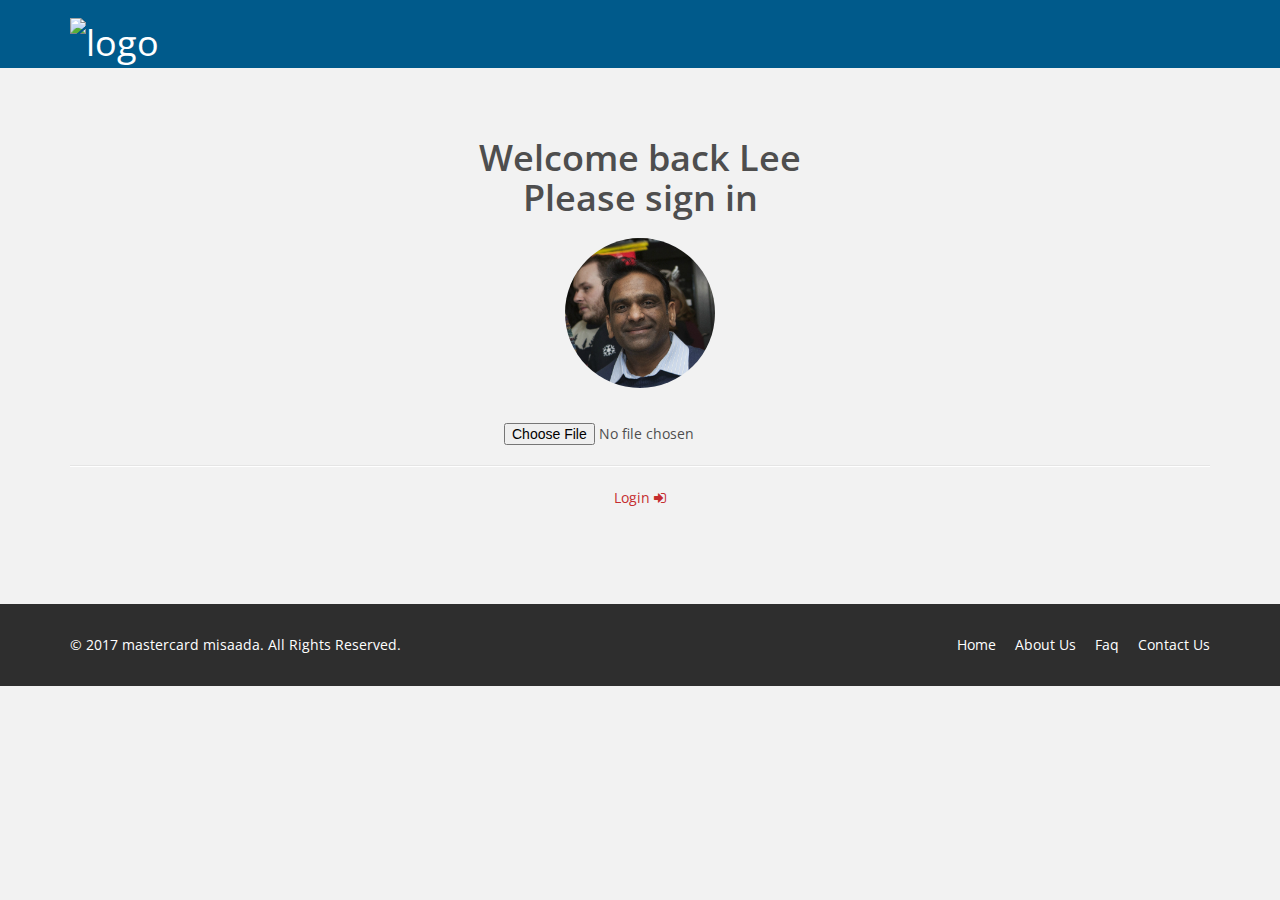
==== commit 274a832a: "Footer Update" ====
--- a/index.html
+++ b/index.html
@@ -27,88 +27,34 @@
 
 <body class="homepage">
 
-    <header id="header">
+
+     <header id="header">
         <nav class="navbar navbar-inverse" role="banner">
             <div class="container">
                 <div class="navbar-header">
-                    <button type="button" class="navbar-toggle" data-toggle="collapse" data-target=".navbar-collapse">
-                        <span class="sr-only">Toggle navigation</span>
-                        <span class="icon-bar"></span>
-                        <span class="icon-bar"></span>
-                        <span class="icon-bar"></span>
-                    </button>
+                    
                     <a class="navbar-brand" href="index.html"><img src="images/logo.png" alt="logo"></a>
                 </div>
                 
-                <div class="collapse navbar-collapse navbar-right">
-                    <ul class="nav navbar-nav">
-                        <li class="active"><a href="index.html">Profile</a></li>
-                        <li><a href="spending.html">Spending</a></li> 
-                        <li><a href="funding.html">Funding</a></li>
-                        <li><a href="wallet.html">Wallet</a></li>
-                        <li><a href="about-us.html">About Us</a></li>                        
-                    </ul>
-                </div>
+                
             </div><!--/.container-->
         </nav><!--/nav-->
     </header><!--/header-->
-
-
     <section id="feature" >
         <div class="container">
            <div class="center wow fadeInDown">
-                <h2>Lee M. Cardholder</h2>
+           
+                <h2>Welcome back Lee</br> Please sign in</h2>
+            
+                        <div class="feature-wrap">
+                            <img class="center-block img-responsive img-circle" style="max-width:150px" src="images/profile.jpg" alt="">
+                        </div>
+                 
+                  <input type="file" class="center-block" name="image" accept="image/*" capture="user">
+                  <a  href="profile.html"> <hr>Login</hr> <i class="fa fa-sign-in" Stlye="float:none !important" aria-hidden="true"></i></a>     
             </div>
 
-            <div class="row">
-                <div class="features">
-                    <div class="col-md-4 col-sm-6 wow fadeInDown" data-wow-duration="1000ms" data-wow-delay="600ms">
-                        <div class="feature-wrap">
-                            <img class="img-responsive img-circle" src="images/profile.jpg" alt="">
-                        </div>
-                    </div><!--/.col-md-4-->
-
-                    <div class="col-md-4 col-sm-6 wow fadeInDown" data-wow-duration="1000ms" data-wow-delay="600ms">
-                        <div class="feature-wrap">
-                            <i class="fa fa-comments"></i>
-                            <h2>Retina ready</h2>
-                            <h3>Lorem ipsum dolor sit amet, consectetur adipisicing elit</h3>
-                        </div>
-                    </div><!--/.col-md-4-->
-
-                    <div class="col-md-4 col-sm-6 wow fadeInDown" data-wow-duration="1000ms" data-wow-delay="600ms">
-                        <div class="feature-wrap">
-                            <i class="fa fa-cloud-download"></i>
-                            <h2>Easy to customize</h2>
-                            <h3>Lorem ipsum dolor sit amet, consectetur adipisicing elit</h3>
-                        </div>
-                    </div><!--/.col-md-4-->
-                
-                    <div class="col-md-4 col-sm-6 wow fadeInDown" data-wow-duration="1000ms" data-wow-delay="600ms">
-                        <div class="feature-wrap">
-                            <i class="fa fa-cc-mastercard"></i>
-                            <h2>Adipisicing elit</h2>
-                            <h3>Lorem ipsum dolor sit amet, consectetur adipisicing elit</h3>
-                        </div>
-                    </div><!--/.col-md-4-->
-
-                    <div class="col-md-4 col-sm-6 wow fadeInDown" data-wow-duration="1000ms" data-wow-delay="600ms">
-                        <div class="feature-wrap">
-                            <i class="fa fa-cogs"></i>
-                            <h2>Sed do eiusmod</h2>
-                            <h3>Lorem ipsum dolor sit amet, consectetur adipisicing elit</h3>
-                        </div>
-                    </div><!--/.col-md-4-->
-
-                    <div class="col-md-4 col-sm-6 wow fadeInDown" data-wow-duration="1000ms" data-wow-delay="600ms">
-                        <div class="feature-wrap">
-                            <i class="fa fa-heart"></i>
-                            <h2>Labore et dolore</h2>
-                            <h3>Lorem ipsum dolor sit amet, consectetur adipisicing elit</h3>
-                        </div>
-                    </div><!--/.col-md-4-->
-                </div><!--/.services-->
-            </div><!--/.row-->    
+            
         </div><!--/.container-->
     </section><!--/#feature-->
 
